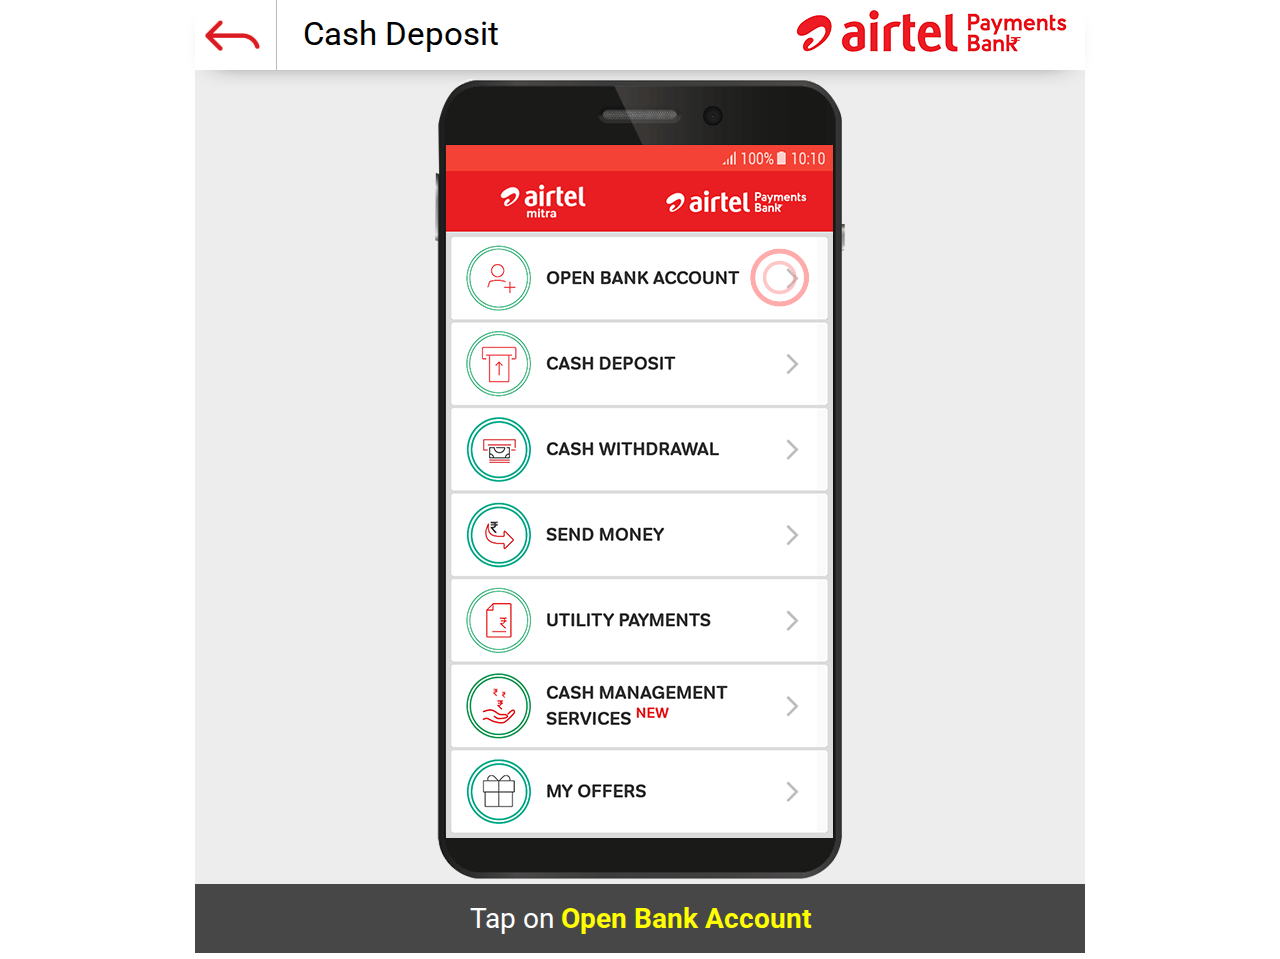
==== index.html @ 32c22ac3 "kakhf" ====
<!DOCTYPE html>
<html>
<head>
<meta charset="UTF-8">
<link href="https://fonts.googleapis.com/css?family=Roboto" rel="stylesheet"> 
	<script src="js/jquery-1.11.3.min.js"></script>
<meta name="viewport" content="width=device-width, initial-scale=1.0">
<link rel="stylesheet" href="css/style2.css">

	
</head>
<body>
    <div class="wrapper-fluid">
<header >
     
    <div class="left-header">
        <img src="image/top-1.png" style="width:100%">


    </div>
     <div class="center-header">
       <h4 class="top-left">Cash Deposit</h4> 
        
        
    </div>
    <div class="right-header">
                <a href="#"><img src="image/logo.png" style="width:100%"></a>
                
                
     </div>
                

            
</header>
   
    <div class="container">
          
		<div class="container-inner">

            <div class="bg" id="background">
                <!-- <img src="image/mobile.png" style="width:100%"> -->
         <img src="image/1.gif"  class="button" value="Count" id="countButton" />
             <div class="inner-wrapper">
                  <img id="target" src="image/1.png">

                   
             </div>
             
             </div>
	   </div>
    </div> 

    <footer><div id="aum">Tap on <span class="red">Open Bank Account</span></div>	</footer>
</div>
<script>
   var count = 1;
      var button = document.getElementById("countButton");
      button.onclick = function()
      {
        count++;
        if(count==2)
        {
             $("#target").fadeOut(200, function () {
              $(this).attr('src', 'image/2.png').fadeIn(200);
              $('#countButton').css({top: 159, left: 55});
              $("#aum").html("Enter Customer's Mobile Number and Tap on <span class='red'>Submit</span>");
          });
        }
        else if(count==3)
        {
             $("#target").fadeOut(200, function () {
              $(this).attr('src', 'image/3.png').fadeIn(200);
              $('#countButton').css({top: 226, left: 49});
              $("#aum").html("Enter Customer's OTP and Tap on <span class='red'>Submit</span>");
          });
        }
        else if(count==4)
        {
             $("#target").fadeOut(200, function () {
              $(this).attr('src', 'image/4.png').fadeIn(200);
              $('#countButton').css({top: 266, left: 0});
              $("#aum").html("Ask Customer to scan fingerprint");
          });
        }

      }	
</script>
</body>
</html>
---- css/style2.css ----
@charset "utf-8";
/* CSS Document */

html{box-sizing:border-box}*,*:before,*:after{box-sizing:inherit}
html{-ms-text-size-adjust:100%;-webkit-text-size-adjust:100%}body{margin:0}
body{font-family: 'Roboto', sans-serif;}
article,aside,details,figcaption,figure,footer,header,main,menu,nav,section,summary{display:block}
.wrapper-fluid{margin:0 auto; max-width:890px; background:#ededed;}
header{background:#fff; box-shadow: 0 10px 25px -20px #333; padding:0px;
display: table; width: 100%;
}
.clearf{clear: both;}
.left-header{float:left; padding:18px 16px 10px 10px; border-right:1px solid #bababa;}
.center-header{float:left; padding:10px 16px 10px 10px; }
.right-header{float:right; padding:10px 16px 10px 10px; }
.top-left{margin:4px; padding-left:12px; font-size:33px; font-weight:normal; color:black;}
 li .open-bank{list-style-image: url('image/ico1.jpg');}

.container{text-align: center; padding-top: 9px; /*padding-bottom: 62px;*/}
.container-inner{width:500px; margin: 0 auto;}
/*.clear::after, .clear::before {
content: "";
display: table;
clear: both;}*/


   .btn
{

    position: relative;
    height:99px;
	margin-bottom:5px;

    padding: 0 10px;
    text-align: left;
    border: none;
	outline: none;
    font-size: 16px;
    color: #333;
    background:#ededed;
	cursor:url(../image/cur.gif), auto;
	width:100%;
}

#btn_container
{
    width:82px;
    float:left;
}

.btn img 
{  
	margin-right: 10px;
 	vertical-align:middle;
}


.text-span
{
	display:inline-block;
    width: 60%;
	padding-top: 30px;
    padding-left: 20px;
}
    
.right-span
{
	display:inline-block;
   float:right;
	width:13px;
	padding-top:26px;
}
.btn-txt{padding-right:140px; padding-left:15px;}
.inner-wrapper{display: inline-block; height: 100%; width: 100%; display: block; }
.inner-wrapper img
{
	margin-top:-14px;
	margin-left: -2px;
}
.bg {
 z-index: 1;
 height: 800px;
 width: 411px;
 margin: 0 auto;
  text-align: center;
  
  background-image: url('../image/mobile.png');
  background-repeat: no-repeat;
background-position: top center;
background-size: 100% 100%;
}
a{text-decoration: none; color: #000; font-size: 16px;font-weight: bold; }
.inner-list{padding:0px 120px 0px 120px; background:#ededed; line-height:100px; cursor: pointer; border: none;outline: none;}

.button {
  /*background-color: #004A7F;*/
  -webkit-border-radius: 10px;
  border-radius: 10px;
  border: none;
  color: #FFFFFF;
  position: relative;
  top:160px;
  left: 140px;
  cursor: pointer;
  display: inline-block;
  
  -ms-filter: "progid:DXImageTransform.Microsoft.Alpha(Opacity=30)";
  	height: 76px;
width: 88px;
  /* IE 5-7 */
  filter: alpha(opacity=50);

  /* Netscape */
  -moz-opacity: 0.5;

  /* Safari 1.x */
  -khtml-opacity: 0.5;

  /* Good browsers */
  opacity: 0.5;
  font-size: 20px;
  padding: 5px 10px;
  text-align: center;
  text-decoration: none;
  /*-webkit-animation: glowing 1500ms infinite;
  -moz-animation: glowing 1500ms infinite;
  -o-animation: glowing 1500ms infinite;
  animation: glowing 1500ms infinite;*/
}
@-webkit-keyframes glowing {
  0% { background-color: yellow; -webkit-box-shadow: 0 0 3px #B20000; }
  50% { background-color: yellow; -webkit-box-shadow: 0 0 40px #FF0000; }
  100% { background-color: yellow; -webkit-box-shadow: 0 0 3px #B20000; }
}

@-moz-keyframes glowing {
  0% { background-color: yellow; -moz-box-shadow: 0 0 3px #B20000; }
  50% { background-color: yellow; -moz-box-shadow: 0 0 40px #FF0000; }
  100% { background-color: yellow; -moz-box-shadow: 0 0 3px #B20000; }
}

@-o-keyframes glowing {
  0% { background-color: yellow; box-shadow: 0 0 3px #B20000; }
  50% { background-color:yellow; box-shadow: 0 0 40px #FF0000; }
  100% { background-color:yellow; box-shadow: 0 0 3px #B20000; }
}

@keyframes glowing {
  0% { background-color: green; box-shadow: 0 0 3px #B20000; }
  50% { background-color: green; box-shadow: 0 0 40px #FF0000; }
  100% { background-color: green; box-shadow: 0 0 3px #B20000; }
}

footer{background: #474747;padding: 18px; text-align: center; color: #fff; z-index: 2; margin-top:5px; font-size: 14px;}

.red
{
	color: yellow;
	font-weight: 700;

}
#aum
{
	font-size: 28px;
}
@media (min-width: 320px) and (max-width: 480px) {
  .wrapper-fluid{margin:0 auto; max-width:100%; background:#ededed;}
	.left-header{float:none;  padding:10px 110px 10px 110px; border: none;}
	.top-left{margin:0px; padding-left:40px; font-size:28px; }
    .bg { left:0;}
	.inner-wrapper{ padding-top:0px;position: relative;
margin-top: -12px; margin-left: -1px;  padding-left:10px;padding-right:11px;}
	.container{padding-top: 0px;}
	#btn_container{width:52px;float:left; }
	.bg
  {
    width:65%;
    height: 382px;
    margin-bottom: 8px;
  }
  .button
  {
    top:66px;
    left: 74px;
    height: 52px;
width: 61px;
  }
  #aum {
    font-size: 14px;
}
  .inner-wrapper img
  {
    width:194px;
    height: 329px;
  }
  header
  {
    display: none;
  }
	.btn{
       position: relative;
       height:60px;
	   margin-bottom:5px;
       font-size: 14px;
	   padding: 5px 10px; 
	   cursor:url(../image/cur2.gif), auto;
	}
	.text-span{	padding-top: 11px;}
	footer{padding: 10px;  margin-top:0px; font-size: 12px;}
}
@media (min-width: 320px) and (max-width: 480px) {
	.left-header{float:none;  padding:10px 130px 10px 130px; border: none;}
	.container-inner{width:auto;}
	
}
@media (min-width: 481px) and (max-width: 767px) {
	.left-header{float:none;  padding:10px 130px 10px 130px; border: none;}
}
@media (min-width: 768px) and (max-width: 1024px) {
	.bg { left:25%;}
    .inner-wrapper{  padding-left:12px;padding-right:24px;}
}

@media only screen and (min-width: 992px) and (max-width: 961px;) {
}

@media only screen and (min-width: 1200px) {...}

#countButton
{
	z-index: 1000;
}
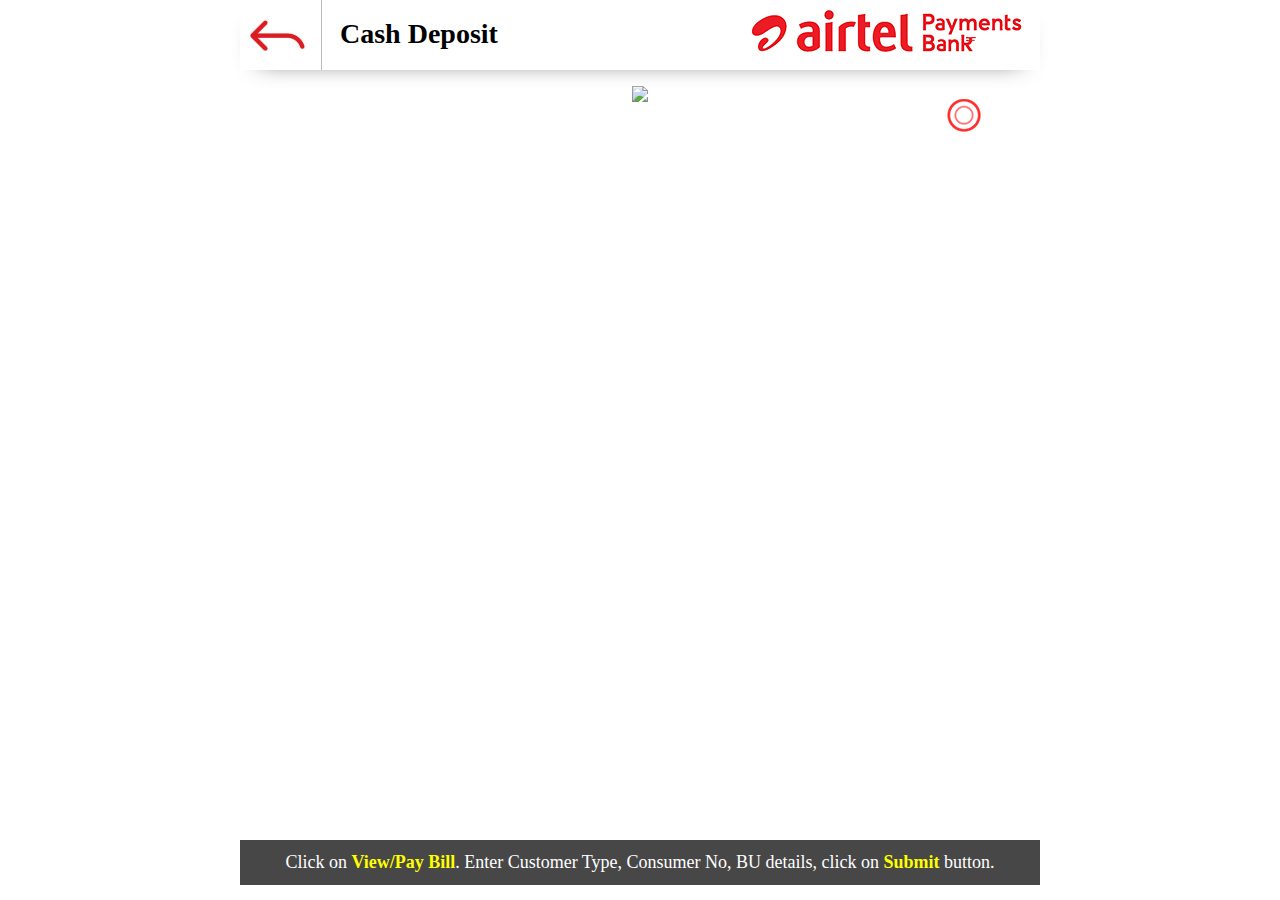
==== commit aec01498: "kkg" ====
--- a/index.html
+++ b/index.html
@@ -5,16 +5,14 @@
 <link href="https://fonts.googleapis.com/css?family=Roboto" rel="stylesheet"> 
 	<script src="js/jquery-1.11.3.min.js"></script>
 <meta name="viewport" content="width=device-width, initial-scale=1.0">
-<link rel="stylesheet" href="css/style2.css">
-
-	
+<link rel="stylesheet" href="css/newstyle.css">
 </head>
 <body>
-    <div class="wrapper-fluid">
-<header >
+<div class="container">
+	<header >
      
     <div class="left-header">
-        <img src="image/top-1.png" style="width:100%">
+        <img src="image/top-1.png" class="button" id="bckbtn">
 
 
     </div>
@@ -24,7 +22,7 @@
         
     </div>
     <div class="right-header">
-                <a href="#"><img src="image/logo.png" style="width:100%"></a>
+                <a href="#"><img src="image/logo.png" ></a>
                 
                 
      </div>
@@ -32,58 +30,148 @@
 
             
 </header>
-   
-    <div class="container">
-          
-		<div class="container-inner">
+<div class="inner_content">
+	<img src="image/screenshots/1.png" id="mainImg">
+	 <img src="image/red.gif"  class="button" value="Count" id="countButton" />
+</div>
 
-            <div class="bg" id="background">
-                <!-- <img src="image/mobile.png" style="width:100%"> -->
-         <img src="image/1.gif"  class="button" value="Count" id="countButton" />
-             <div class="inner-wrapper">
-                  <img id="target" src="image/1.png">
+</div>
+<footer>
+	<div id="aum">Click on <span class="red">View/Pay Bill</span>. Enter Customer Type, Consumer No, BU details, click on <span class="red">Submit</span> button.</div>	
+</footer>
+</body>
+<script>
+	  var count = 2;
+	  var backcount;
+      var button = document.getElementById("countButton");
+      var backbutton = document.getElementById("bckbtn");
 
-                   
-             </div>
-             
-             </div>
-	   </div>
-    </div> 
-
-    <footer><div id="aum">Tap on <span class="red">Open Bank Account</span></div>	</footer>
-</div>
-<script>
-   var count = 1;
-      var button = document.getElementById("countButton");
       button.onclick = function()
       {
-        count++;
+
+     
         if(count==2)
         {
-             $("#target").fadeOut(200, function () {
-              $(this).attr('src', 'image/2.png').fadeIn(200);
-              $('#countButton').css({top: 159, left: 55});
-              $("#aum").html("Enter Customer's Mobile Number and Tap on <span class='red'>Submit</span>");
+             $("#mainImg").fadeOut(200, function () {
+              $(this).attr('src', 'image/screenshots/2.png').fadeIn(200);
+              $('#countButton').css({top: '82%', left: '82%'});
+              $("#aum").html("Click on <span class='red'>Make Payment</span> button.");
+              backcount =1;
+                 count=3;
           });
         }
         else if(count==3)
         {
-             $("#target").fadeOut(200, function () {
-              $(this).attr('src', 'image/3.png').fadeIn(200);
-              $('#countButton').css({top: 226, left: 49});
-              $("#aum").html("Enter Customer's OTP and Tap on <span class='red'>Submit</span>");
+             $("#mainImg").fadeOut(200, function () {
+              $(this).attr('src', 'image/screenshots/3.png').fadeIn(200);
+              $('#countButton').css({top: '91%', left: '91%'});
+              $("#aum").html("Click on <span class='red'>Pay Now</span>");
+              backcount =2;
+                  count=4;
           });
         }
         else if(count==4)
         {
-             $("#target").fadeOut(200, function () {
-              $(this).attr('src', 'image/4.png').fadeIn(200);
-              $('#countButton').css({top: 266, left: 0});
-              $("#aum").html("Ask Customer to scan fingerprint");
+             $("#mainImg").fadeOut(200, function () {
+              $(this).attr('src', 'image/screenshots/5.png').fadeIn(200);
+              $('#countButton').css({top: '89%', left: '48%'});
+              $("#aum").html("Select desire payment mode and click on <span class='red'>Pay Now</span>");
+              backcount =3;
+                  count=5;
+
           });
         }
+        else if(count==5)
+        {
+             $("#mainImg").fadeOut(200, function () {
+              $(this).attr('src', 'image/screenshots/6.png').fadeIn(200);
+              $('#countButton').css({top: '80%', left: '66%'});
+              $("#aum").html("Enter mPIN and click on  <span class='red'>LOAD MONEY</span>");
+              backcount =4;
+                  count=6;
+          });
+        }
+        else if(count==6)
+        {
+             $("#mainImg").fadeOut(200, function () {
+              $(this).attr('src', 'image/screenshots/7.png').fadeIn(200);
+              $('#countButton').css({top: '67%', left: '55%'});
+              $("#aum").html("Click on <span class='red'>Make Payment</span>");
+              backcount =5;
+                  count=7;
+          });
+        }
+      
+       
+       }	
+       backbutton.onclick = function()
+      {
+      	
+      	if(backcount ==1)
+      	{
+      		 $("#mainImg").fadeOut(200, function () {
+              $(this).attr('src', 'image/screenshots/1.png').fadeIn(200);
+              $("#aum").html("Click on <span class='red'>View/Pay Bill</span>. Enter Customer Type, Consumer No, BU details, click on <span class='red'>Submit</span> button.");
+              $('#countButton').css({top: '43%', left: '88%'});
+              count=2;
+          });
+      	}
+      	else if(backcount ==2)
+      	{
+      		$("#mainImg").fadeOut(200, function () {
+              $(this).attr('src', 'image/screenshots/2.png').fadeIn(200);
+              $('#countButton').css({top: '82%', left: '82%'});
+              $("#aum").html("Click on <span class='red'>Make Payment</span> button.");
+              backcount =1;
+                 count=3;
+             });
+      	}
+      	else if(backcount ==3)
+      	{
+      		 $("#mainImg").fadeOut(200, function () {
+              $(this).attr('src', 'image/screenshots/3.png').fadeIn(200);
+              $('#countButton').css({top: '91%', left: '91%'});
+              $("#aum").html("Click on <span class='red'>Pay Now</span>");
+              backcount =2;
+                  count=4;
+              });
+      	}
+      	else if(backcount ==4)
+      	{
+      		 $("#mainImg").fadeOut(200, function () {
+              $(this).attr('src', 'image/screenshots/5.png').fadeIn(200);
+              $('#countButton').css({top: '89%', left: '48%'});
+              $("#aum").html("Select desire payment mode and click on <span class='red'>Pay Now</span>");
+              backcount =3;
+                  count=5;
+              });
+      	}
+      	else if(backcount ==5)
+      	{
+      		 $("#mainImg").fadeOut(200, function () {
+               $(this).attr('src', 'image/screenshots/6.png').fadeIn(200);
+              $('#countButton').css({top: '80%', left: '66%'});
+              $("#aum").html("Enter mPIN and click on  <span class='red'>LOAD MONEY</span>");
+              backcount =4;
+                  count=6;
+              });
+      	}
+      	else if(backcount ==6)
+      	{
+      		 $("#mainImg").fadeOut(200, function () {
+               $(this).attr('src', 'image/screenshots/7.png').fadeIn(200);
+              $('#countButton').css({top: '67%', left: '55%'});
+              $("#aum").html("Click on <span class='red'>Make Payment</span>");
+              backcount =5;
+                  count=7;
+              });
+      	}
+      	
 
-      }	
+      }
 </script>
-</body>
+</script>
+
 </html>
+
+
--- a/css/newstyle.css
+++ b/css/newstyle.css
@@ -0,0 +1,233 @@
+body
+{
+	margin:0;
+	padding:0;
+}
+
+header{background:#fff; box-shadow: 0 10px 25px -20px #333; padding:0px;
+display: table; width: 100%; position: relative;
+}
+.left-header{float:left; padding:18px 16px 10px 10px; border-right:1px solid #bababa;}
+.center-header{float:left;  }
+.right-header{float:right; padding:10px 16px 10px 10px; }
+
+.container
+{
+	padding: 0;
+	margin:0;
+	width: 800px;
+	margin: 0 auto;
+	position: relative;
+	
+}
+.inner_content
+{
+	padding: 0;
+	margin: 0;
+	max-width: 800px;
+	margin:0 auto;
+	margin-top: 16px;
+	text-align: center;
+	position: relative;
+}
+.inner_content #mainImg
+{
+	width: 100%;
+
+}
+.red
+{
+	color: yellow;
+	font-weight: 700;
+
+}
+h4
+{
+padding: 18px;
+	margin:0;
+	font-size: 28px;
+}
+#countButton
+{
+	position: absolute;
+	top: 43%;
+	float: none;
+	left: 88%;
+	
+}
+
+#BackButton
+{
+	position: absolute;
+    top: 22%;
+    float: none;
+    left: 5%;
+
+	
+}
+footer{background: #474747; text-align: center; color: #fff; z-index: 2; width: 800px; position: absolute; bottom:15px; font-size: 14px; padding-top: 12px;
+  padding-bottom: 12px; margin: 0 auto;
+    left: 0;
+    right: 0;
+    font-size: 18px;
+
+   }
+@media (min-width: 320px) and (max-width: 480px) {
+.container
+{
+	width: 100%;
+}
+.inner_content
+{
+	width: 100%;
+}
+.inner_content img
+{
+	width: 100%;
+}
+h4
+{
+padding: 14px;
+	margin:0;
+	font-size: 14px;
+}
+#aum
+{
+	width: 98%;
+}
+#countButton
+{
+	width:22px;
+}
+#BackButton
+{
+	width:16px;
+}
+.left-header img
+{
+	width: 30px;
+}
+.center-header {
+    padding: 0px;
+}
+.right-header
+{
+	float: right;
+	padding: 16px;
+}
+.right-header img
+{
+	float: none;
+	width: 100px;
+}
+footer
+{
+	width: 100%;
+	left: 0;
+}
+
+}
+@media (min-width: 481px) and (max-width: 767px) {
+.container
+{
+	width: 100%;
+}
+.inner_content
+{
+	width: 100%;
+}
+.inner_content img
+{
+	width: 100%;
+}
+#countButton
+{
+	width:32px;
+}
+#BackButton
+{
+	width:32px;
+}
+h4
+{
+	padding: 14px;
+	margin:0;
+	font-size: 16px;
+}
+.left-header img
+{
+	width: 30px;
+}
+.center-header {
+    padding: 0px;
+}
+.right-header
+{
+	float: right;
+	padding: 16px;
+}
+.right-header img
+{
+	float: none;
+	width: 100px;
+}
+footer
+{
+	width: 100%;
+	left: 0;
+}
+}
+
+@media (min-width: 768px) and (max-width: 1024px) {
+header
+{
+	max-width: 700px;
+}
+.container
+{
+	width: 700px;
+}
+.inner_content
+{
+	width: 700px;
+}
+.inner_content img
+{
+	width: 100%;
+}
+#countButton
+{
+	width:32px;
+}
+#BackButton
+{
+	width:32px;
+}
+h4
+{
+	padding: 16px;
+	margin:0;
+	font-size: 18px;
+}
+.left-header img
+{
+	width: 30px;
+}
+.center-header {
+    padding: 0px;
+}
+.right-header
+{
+	float: right;
+	padding: 16px;
+}
+.right-header img
+{
+	float: none;
+	width: 100px;
+}
+footer
+{
+	width: 700px;
+}
+}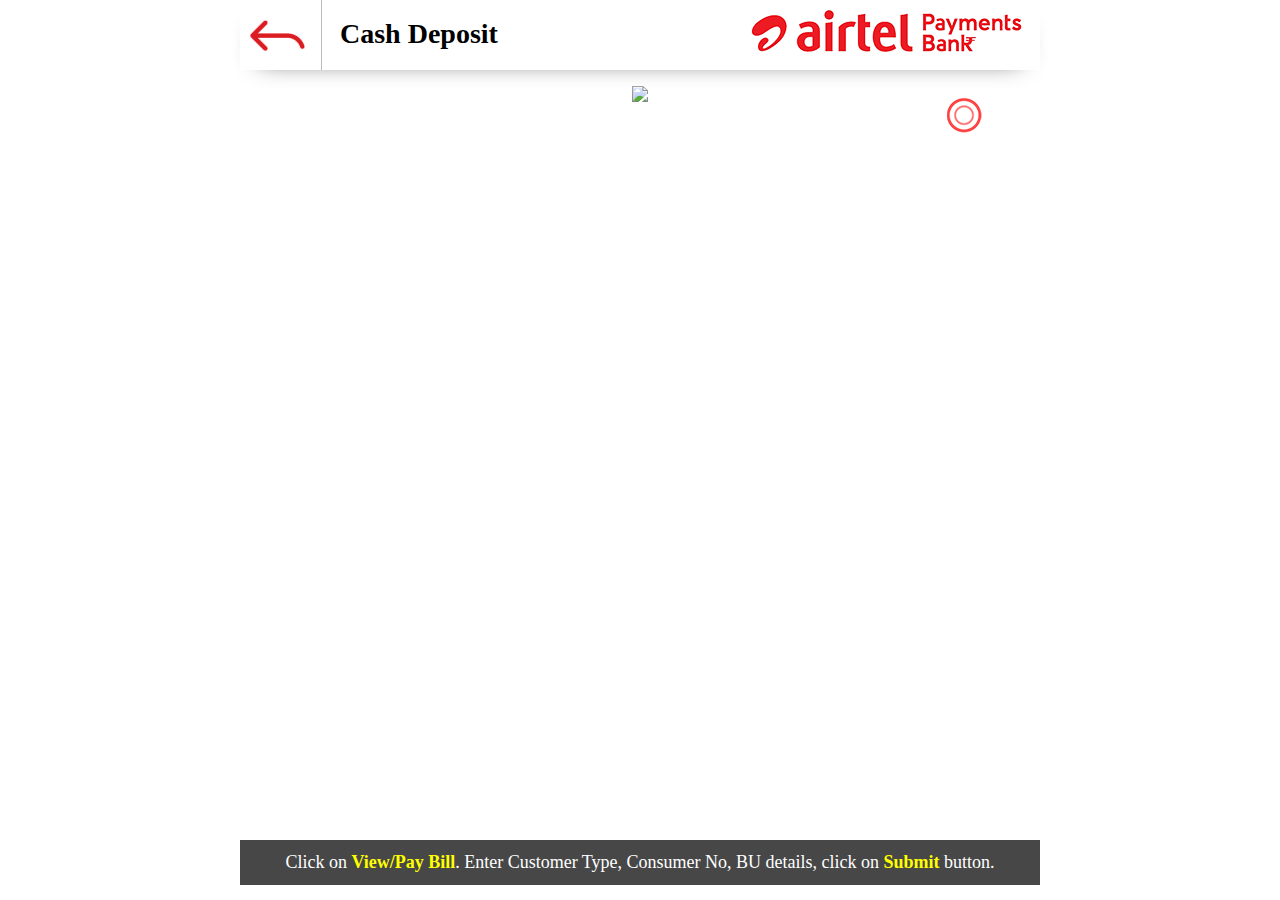
==== commit 85c75563: "sfsdg" ====
--- a/index.html
+++ b/index.html
@@ -8,6 +8,7 @@
 <link rel="stylesheet" href="css/newstyle.css">
 </head>
 <body>
+
 <div class="container">
 	<header >
      
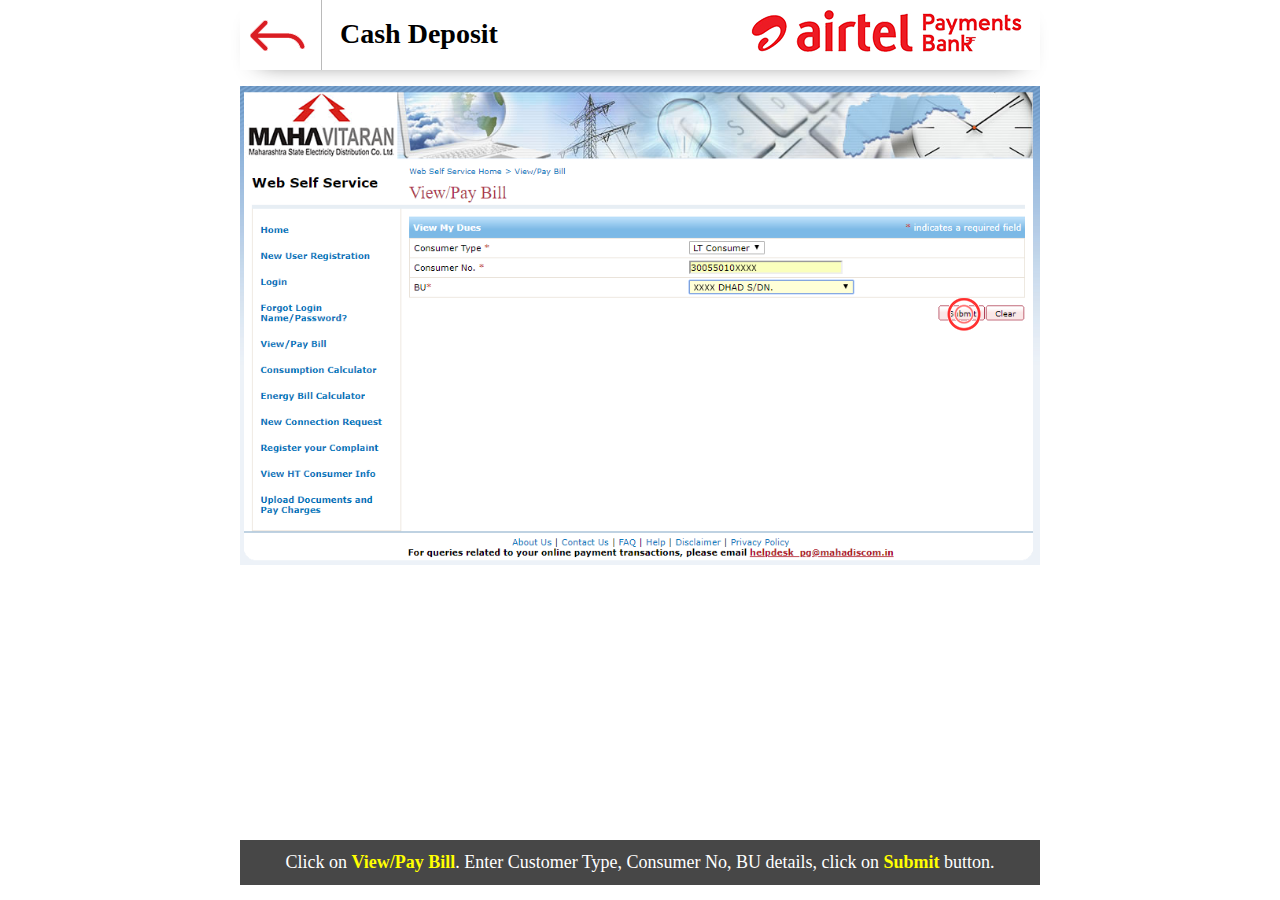
==== commit d81878b7: "ssdgs" ====
--- a/index.html
+++ b/index.html
@@ -32,7 +32,7 @@
             
 </header>
 <div class="inner_content">
-	<img src="image/screenshots/1.png" id="mainImg">
+	<img src="image/1.png" id="mainImg">
 	 <img src="image/red.gif"  class="button" value="Count" id="countButton" />
 </div>
 
@@ -54,7 +54,7 @@
         if(count==2)
         {
              $("#mainImg").fadeOut(200, function () {
-              $(this).attr('src', 'image/screenshots/2.png').fadeIn(200);
+              $(this).attr('src', 'image/2.png').fadeIn(200);
               $('#countButton').css({top: '82%', left: '82%'});
               $("#aum").html("Click on <span class='red'>Make Payment</span> button.");
               backcount =1;
@@ -64,7 +64,7 @@
         else if(count==3)
         {
              $("#mainImg").fadeOut(200, function () {
-              $(this).attr('src', 'image/screenshots/3.png').fadeIn(200);
+              $(this).attr('src', 'image/3.png').fadeIn(200);
               $('#countButton').css({top: '91%', left: '91%'});
               $("#aum").html("Click on <span class='red'>Pay Now</span>");
               backcount =2;
@@ -74,7 +74,7 @@
         else if(count==4)
         {
              $("#mainImg").fadeOut(200, function () {
-              $(this).attr('src', 'image/screenshots/5.png').fadeIn(200);
+              $(this).attr('src', 'image/5.png').fadeIn(200);
               $('#countButton').css({top: '89%', left: '48%'});
               $("#aum").html("Select desire payment mode and click on <span class='red'>Pay Now</span>");
               backcount =3;
@@ -85,7 +85,7 @@
         else if(count==5)
         {
              $("#mainImg").fadeOut(200, function () {
-              $(this).attr('src', 'image/screenshots/6.png').fadeIn(200);
+              $(this).attr('src', 'image/6.png').fadeIn(200);
               $('#countButton').css({top: '80%', left: '66%'});
               $("#aum").html("Enter mPIN and click on  <span class='red'>LOAD MONEY</span>");
               backcount =4;
@@ -95,7 +95,7 @@
         else if(count==6)
         {
              $("#mainImg").fadeOut(200, function () {
-              $(this).attr('src', 'image/screenshots/7.png').fadeIn(200);
+              $(this).attr('src', 'image/7.png').fadeIn(200);
               $('#countButton').css({top: '67%', left: '55%'});
               $("#aum").html("Click on <span class='red'>Make Payment</span>");
               backcount =5;
@@ -111,7 +111,7 @@
       	if(backcount ==1)
       	{
       		 $("#mainImg").fadeOut(200, function () {
-              $(this).attr('src', 'image/screenshots/1.png').fadeIn(200);
+              $(this).attr('src', 'image/1.png').fadeIn(200);
               $("#aum").html("Click on <span class='red'>View/Pay Bill</span>. Enter Customer Type, Consumer No, BU details, click on <span class='red'>Submit</span> button.");
               $('#countButton').css({top: '43%', left: '88%'});
               count=2;
@@ -120,7 +120,7 @@
       	else if(backcount ==2)
       	{
       		$("#mainImg").fadeOut(200, function () {
-              $(this).attr('src', 'image/screenshots/2.png').fadeIn(200);
+              $(this).attr('src', 'image/2.png').fadeIn(200);
               $('#countButton').css({top: '82%', left: '82%'});
               $("#aum").html("Click on <span class='red'>Make Payment</span> button.");
               backcount =1;
@@ -130,7 +130,7 @@
       	else if(backcount ==3)
       	{
       		 $("#mainImg").fadeOut(200, function () {
-              $(this).attr('src', 'image/screenshots/3.png').fadeIn(200);
+              $(this).attr('src', 'image/3.png').fadeIn(200);
               $('#countButton').css({top: '91%', left: '91%'});
               $("#aum").html("Click on <span class='red'>Pay Now</span>");
               backcount =2;
@@ -140,7 +140,7 @@
       	else if(backcount ==4)
       	{
       		 $("#mainImg").fadeOut(200, function () {
-              $(this).attr('src', 'image/screenshots/5.png').fadeIn(200);
+              $(this).attr('src', 'image/5.png').fadeIn(200);
               $('#countButton').css({top: '89%', left: '48%'});
               $("#aum").html("Select desire payment mode and click on <span class='red'>Pay Now</span>");
               backcount =3;
@@ -150,7 +150,7 @@
       	else if(backcount ==5)
       	{
       		 $("#mainImg").fadeOut(200, function () {
-               $(this).attr('src', 'image/screenshots/6.png').fadeIn(200);
+               $(this).attr('src', 'image/6.png').fadeIn(200);
               $('#countButton').css({top: '80%', left: '66%'});
               $("#aum").html("Enter mPIN and click on  <span class='red'>LOAD MONEY</span>");
               backcount =4;
@@ -160,7 +160,7 @@
       	else if(backcount ==6)
       	{
       		 $("#mainImg").fadeOut(200, function () {
-               $(this).attr('src', 'image/screenshots/7.png').fadeIn(200);
+               $(this).attr('src', 'image/7.png').fadeIn(200);
               $('#countButton').css({top: '67%', left: '55%'});
               $("#aum").html("Click on <span class='red'>Make Payment</span>");
               backcount =5;
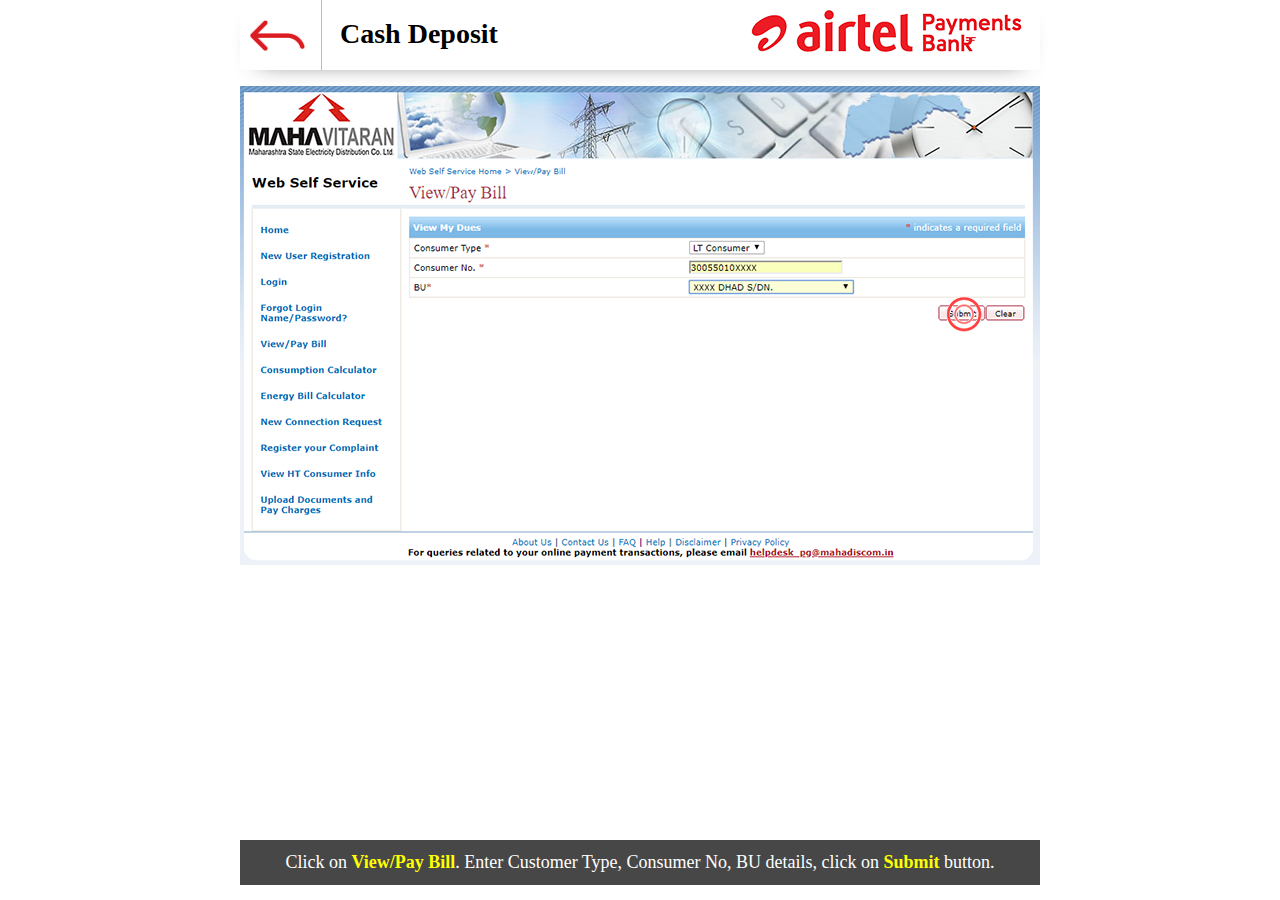
==== commit da43c161: "asfsgfasfas" ====
--- a/index.html
+++ b/index.html
@@ -157,6 +157,7 @@
                   count=6;
               });
       	}
+        
       	else if(backcount ==6)
       	{
       		 $("#mainImg").fadeOut(200, function () {
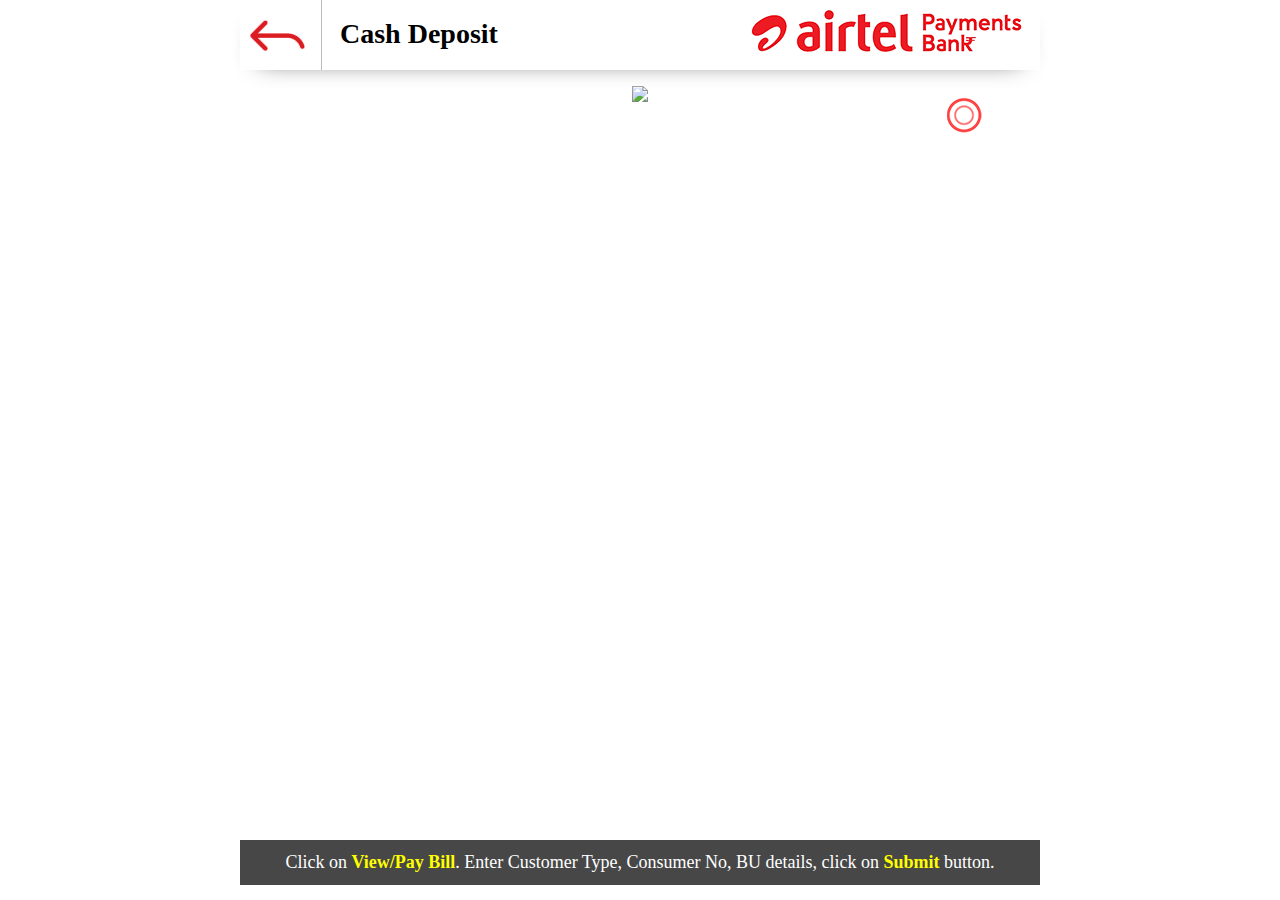
==== commit 91a49883: "kgkg" ====
--- a/index.html
+++ b/index.html
@@ -13,7 +13,7 @@
 	<header >
      
     <div class="left-header">
-        <img src="image/top-1.png" class="button" id="bckbtn">
+        <img src="img/top-1.png" class="button" id="bckbtn">
 
 
     </div>
@@ -23,7 +23,7 @@
         
     </div>
     <div class="right-header">
-                <a href="#"><img src="image/logo.png" ></a>
+                <a href="#"><img src="img/logo.png" ></a>
                 
                 
      </div>
@@ -32,8 +32,8 @@
             
 </header>
 <div class="inner_content">
-	<img src="image/1.png" id="mainImg">
-	 <img src="image/red.gif"  class="button" value="Count" id="countButton" />
+	<img src="img/1.png" id="mainImg">
+	 <img src="img/red.gif"  class="button" value="Count" id="countButton" />
 </div>
 
 </div>
@@ -53,8 +53,8 @@
      
         if(count==2)
         {
-             $("#mainImg").fadeOut(200, function () {
-              $(this).attr('src', 'image/2.png').fadeIn(200);
+             $("#mainImg").fadeOut(10, function () {
+              $(this).attr('src', 'img/2.png').fadeIn(100);
               $('#countButton').css({top: '82%', left: '82%'});
               $("#aum").html("Click on <span class='red'>Make Payment</span> button.");
               backcount =1;
@@ -63,8 +63,8 @@
         }
         else if(count==3)
         {
-             $("#mainImg").fadeOut(200, function () {
-              $(this).attr('src', 'image/3.png').fadeIn(200);
+             $("#mainImg").fadeOut(10, function () {
+              $(this).attr('src', 'img/3.png').fadeIn(100);
               $('#countButton').css({top: '91%', left: '91%'});
               $("#aum").html("Click on <span class='red'>Pay Now</span>");
               backcount =2;
@@ -73,8 +73,8 @@
         }
         else if(count==4)
         {
-             $("#mainImg").fadeOut(200, function () {
-              $(this).attr('src', 'image/5.png').fadeIn(200);
+             $("#mainImg").fadeOut(10, function () {
+              $(this).attr('src', 'img/5.png').fadeIn(100);
               $('#countButton').css({top: '89%', left: '48%'});
               $("#aum").html("Select desire payment mode and click on <span class='red'>Pay Now</span>");
               backcount =3;
@@ -84,8 +84,8 @@
         }
         else if(count==5)
         {
-             $("#mainImg").fadeOut(200, function () {
-              $(this).attr('src', 'image/6.png').fadeIn(200);
+             $("#mainImg").fadeOut(10, function () {
+              $(this).attr('src', 'img/6.png').fadeIn(100);
               $('#countButton').css({top: '80%', left: '66%'});
               $("#aum").html("Enter mPIN and click on  <span class='red'>LOAD MONEY</span>");
               backcount =4;
@@ -94,8 +94,8 @@
         }
         else if(count==6)
         {
-             $("#mainImg").fadeOut(200, function () {
-              $(this).attr('src', 'image/7.png').fadeIn(200);
+             $("#mainImg").fadeOut(10, function () {
+              $(this).attr('src', 'img/7.png').fadeIn(100);
               $('#countButton').css({top: '67%', left: '55%'});
               $("#aum").html("Click on <span class='red'>Make Payment</span>");
               backcount =5;
@@ -110,8 +110,8 @@
       	
       	if(backcount ==1)
       	{
-      		 $("#mainImg").fadeOut(200, function () {
-              $(this).attr('src', 'image/1.png').fadeIn(200);
+      		 $("#mainImg").fadeOut(10, function () {
+              $(this).attr('src', 'img/1.png').fadeIn(100);
               $("#aum").html("Click on <span class='red'>View/Pay Bill</span>. Enter Customer Type, Consumer No, BU details, click on <span class='red'>Submit</span> button.");
               $('#countButton').css({top: '43%', left: '88%'});
               count=2;
@@ -119,8 +119,8 @@
       	}
       	else if(backcount ==2)
       	{
-      		$("#mainImg").fadeOut(200, function () {
-              $(this).attr('src', 'image/2.png').fadeIn(200);
+      		$("#mainImg").fadeOut(10, function () {
+              $(this).attr('src', 'img/2.png').fadeIn(100);
               $('#countButton').css({top: '82%', left: '82%'});
               $("#aum").html("Click on <span class='red'>Make Payment</span> button.");
               backcount =1;
@@ -129,8 +129,8 @@
       	}
       	else if(backcount ==3)
       	{
-      		 $("#mainImg").fadeOut(200, function () {
-              $(this).attr('src', 'image/3.png').fadeIn(200);
+      		 $("#mainImg").fadeOut(10, function () {
+              $(this).attr('src', 'img/3.png').fadeIn(100);
               $('#countButton').css({top: '91%', left: '91%'});
               $("#aum").html("Click on <span class='red'>Pay Now</span>");
               backcount =2;
@@ -139,8 +139,8 @@
       	}
       	else if(backcount ==4)
       	{
-      		 $("#mainImg").fadeOut(200, function () {
-              $(this).attr('src', 'image/5.png').fadeIn(200);
+      		 $("#mainImg").fadeOut(10, function () {
+              $(this).attr('src', 'img/5.png').fadeIn(100);
               $('#countButton').css({top: '89%', left: '48%'});
               $("#aum").html("Select desire payment mode and click on <span class='red'>Pay Now</span>");
               backcount =3;
@@ -149,19 +149,19 @@
       	}
       	else if(backcount ==5)
       	{
-      		 $("#mainImg").fadeOut(200, function () {
-               $(this).attr('src', 'image/6.png').fadeIn(200);
+      		 $("#mainImg").fadeOut(10, function () {
+               $(this).attr('src', 'img/6.png').fadeIn(100);
               $('#countButton').css({top: '80%', left: '66%'});
               $("#aum").html("Enter mPIN and click on  <span class='red'>LOAD MONEY</span>");
               backcount =4;
                   count=6;
               });
       	}
-        
+
       	else if(backcount ==6)
       	{
-      		 $("#mainImg").fadeOut(200, function () {
-               $(this).attr('src', 'image/7.png').fadeIn(200);
+      		 $("#mainImg").fadeOut(10, function () {
+               $(this).attr('src', 'img/7.png').fadeIn(100);
               $('#countButton').css({top: '67%', left: '55%'});
               $("#aum").html("Click on <span class='red'>Make Payment</span>");
               backcount =5;
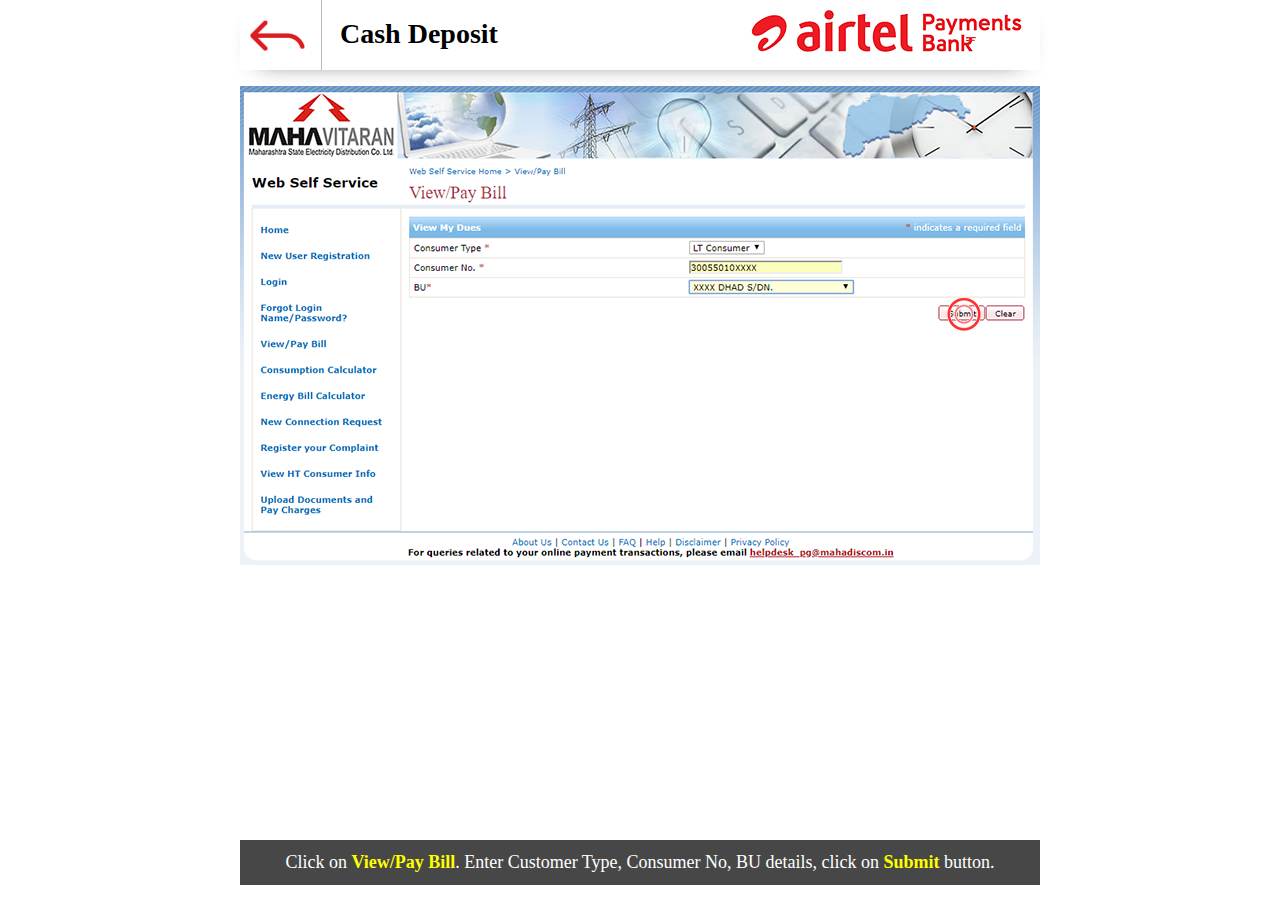
==== commit a2fa25c6: "dgeegtt" ====
--- a/index.html
+++ b/index.html
@@ -13,7 +13,7 @@
 	<header >
      
     <div class="left-header">
-        <img src="img/top-1.png" class="button" id="bckbtn">
+        <img src="image/top-1.png" class="button" id="bckbtn">
 
 
     </div>
@@ -23,7 +23,7 @@
         
     </div>
     <div class="right-header">
-                <a href="#"><img src="img/logo.png" ></a>
+                <a href="#"><img src="image/logo.png" ></a>
                 
                 
      </div>
@@ -32,8 +32,8 @@
             
 </header>
 <div class="inner_content">
-	<img src="img/1.png" id="mainImg">
-	 <img src="img/red.gif"  class="button" value="Count" id="countButton" />
+	<img src="image/1.png" id="mainImg">
+	 <img src="image/red.gif"  class="button" value="Count" id="countButton" />
 </div>
 
 </div>
@@ -54,7 +54,7 @@
         if(count==2)
         {
              $("#mainImg").fadeOut(10, function () {
-              $(this).attr('src', 'img/2.png').fadeIn(100);
+              $(this).attr('src', 'image/2.png').fadeIn(100);
               $('#countButton').css({top: '82%', left: '82%'});
               $("#aum").html("Click on <span class='red'>Make Payment</span> button.");
               backcount =1;
@@ -64,7 +64,7 @@
         else if(count==3)
         {
              $("#mainImg").fadeOut(10, function () {
-              $(this).attr('src', 'img/3.png').fadeIn(100);
+              $(this).attr('src', 'image/3.png').fadeIn(100);
               $('#countButton').css({top: '91%', left: '91%'});
               $("#aum").html("Click on <span class='red'>Pay Now</span>");
               backcount =2;
@@ -74,7 +74,7 @@
         else if(count==4)
         {
              $("#mainImg").fadeOut(10, function () {
-              $(this).attr('src', 'img/5.png').fadeIn(100);
+              $(this).attr('src', 'image/5.png').fadeIn(100);
               $('#countButton').css({top: '89%', left: '48%'});
               $("#aum").html("Select desire payment mode and click on <span class='red'>Pay Now</span>");
               backcount =3;
@@ -85,7 +85,7 @@
         else if(count==5)
         {
              $("#mainImg").fadeOut(10, function () {
-              $(this).attr('src', 'img/6.png').fadeIn(100);
+              $(this).attr('src', 'image/6.png').fadeIn(100);
               $('#countButton').css({top: '80%', left: '66%'});
               $("#aum").html("Enter mPIN and click on  <span class='red'>LOAD MONEY</span>");
               backcount =4;
@@ -95,7 +95,7 @@
         else if(count==6)
         {
              $("#mainImg").fadeOut(10, function () {
-              $(this).attr('src', 'img/7.png').fadeIn(100);
+              $(this).attr('src', 'image/7.png').fadeIn(100);
               $('#countButton').css({top: '67%', left: '55%'});
               $("#aum").html("Click on <span class='red'>Make Payment</span>");
               backcount =5;
@@ -111,7 +111,7 @@
       	if(backcount ==1)
       	{
       		 $("#mainImg").fadeOut(10, function () {
-              $(this).attr('src', 'img/1.png').fadeIn(100);
+              $(this).attr('src', 'image/1.png').fadeIn(100);
               $("#aum").html("Click on <span class='red'>View/Pay Bill</span>. Enter Customer Type, Consumer No, BU details, click on <span class='red'>Submit</span> button.");
               $('#countButton').css({top: '43%', left: '88%'});
               count=2;
@@ -120,7 +120,7 @@
       	else if(backcount ==2)
       	{
       		$("#mainImg").fadeOut(10, function () {
-              $(this).attr('src', 'img/2.png').fadeIn(100);
+              $(this).attr('src', 'image/2.png').fadeIn(100);
               $('#countButton').css({top: '82%', left: '82%'});
               $("#aum").html("Click on <span class='red'>Make Payment</span> button.");
               backcount =1;
@@ -130,7 +130,7 @@
       	else if(backcount ==3)
       	{
       		 $("#mainImg").fadeOut(10, function () {
-              $(this).attr('src', 'img/3.png').fadeIn(100);
+              $(this).attr('src', 'image/3.png').fadeIn(100);
               $('#countButton').css({top: '91%', left: '91%'});
               $("#aum").html("Click on <span class='red'>Pay Now</span>");
               backcount =2;
@@ -140,7 +140,7 @@
       	else if(backcount ==4)
       	{
       		 $("#mainImg").fadeOut(10, function () {
-              $(this).attr('src', 'img/5.png').fadeIn(100);
+              $(this).attr('src', 'image/5.png').fadeIn(100);
               $('#countButton').css({top: '89%', left: '48%'});
               $("#aum").html("Select desire payment mode and click on <span class='red'>Pay Now</span>");
               backcount =3;
@@ -150,7 +150,7 @@
       	else if(backcount ==5)
       	{
       		 $("#mainImg").fadeOut(10, function () {
-               $(this).attr('src', 'img/6.png').fadeIn(100);
+               $(this).attr('src', 'image/6.png').fadeIn(100);
               $('#countButton').css({top: '80%', left: '66%'});
               $("#aum").html("Enter mPIN and click on  <span class='red'>LOAD MONEY</span>");
               backcount =4;
@@ -158,10 +158,11 @@
               });
       	}
 
+
       	else if(backcount ==6)
       	{
       		 $("#mainImg").fadeOut(10, function () {
-               $(this).attr('src', 'img/7.png').fadeIn(100);
+               $(this).attr('src', 'image/7.png').fadeIn(100);
               $('#countButton').css({top: '67%', left: '55%'});
               $("#aum").html("Click on <span class='red'>Make Payment</span>");
               backcount =5;
